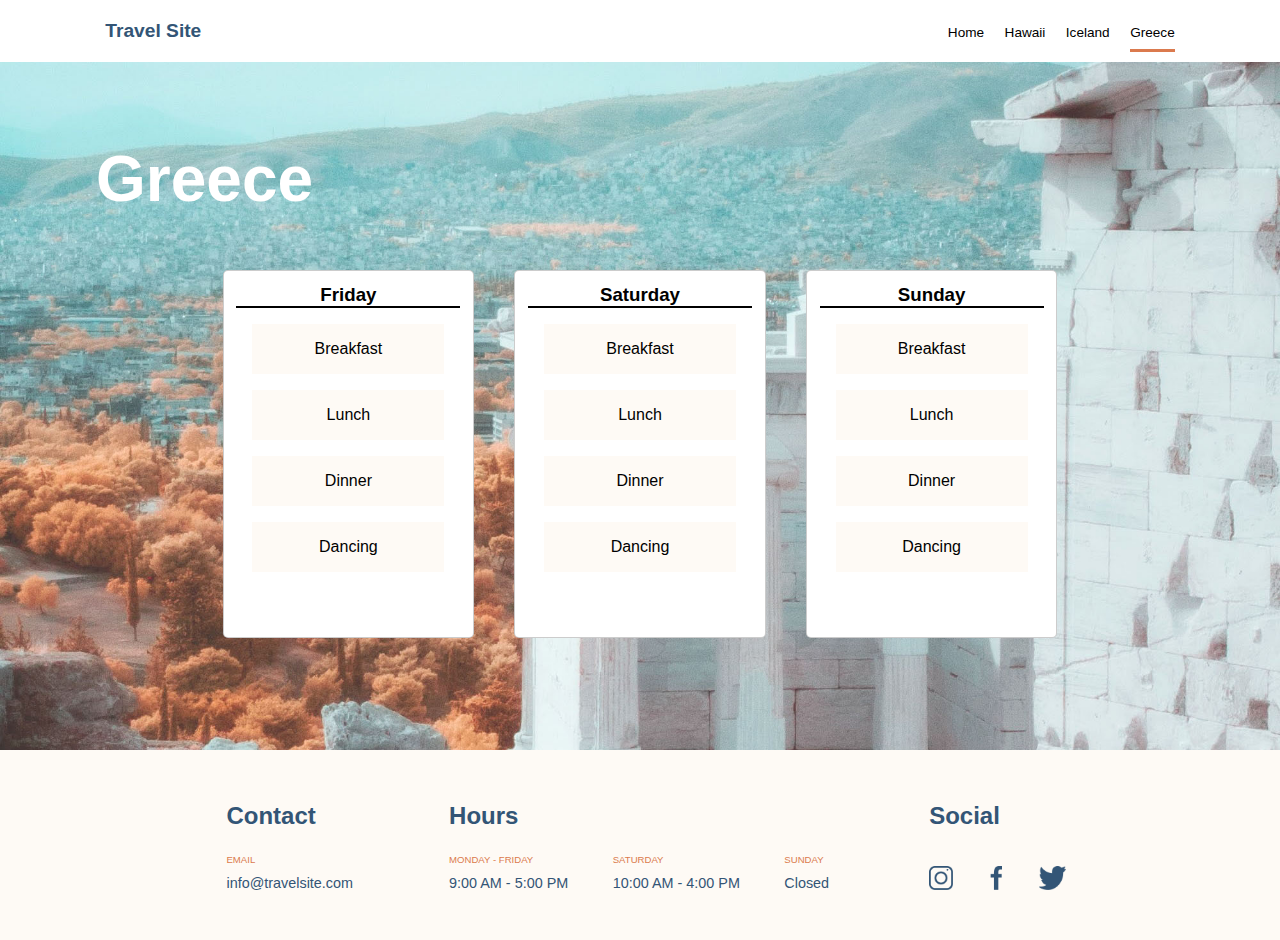
==== pages/greece.html @ 9dae09aa "Greece page created" ====
<!DOCTYPE html>
<html lang="en">
    <head>
        <meta charset="UFT-8">
        <meta name="viewport" content="width=device-width, initial-scale=1.0">
        <link href="https://fonts.googleapis.com/css2?family=Open+Sans:ital,wght@0,300;0,400;0,600;0,700;1,400&display=swap" rel="stylesheet"> <!--ASK ABOUT THIS. WHAT IS IT? DO I NEED TO CHNAGE THIS FOR THE TRAVEL SITE -->
        <title>Iceland</title>
        <link rel="stylesheet" type="text/css" href="../css/global.css">
        <link rel="stylesheet" type="text/css" href="../css/destinations.css">
    </head>
    <body>
        <header class="header-page">
            <a href="../index.html" class="header-page__link">
                <h3 class="header-page__link__title">Travel Site</h3>
            </a>
            <nav>
                <ul>
                    <li class="header-page__navigation--box header-page__navigation__alignment--home">
                        <a class="header-page__navigation__link" href="../index.html">Home</a>
                    </li>
                    <li class="header-page__navigation--box">
                        <a class="header-page__navigation__link" href="hawaii.html">Hawaii</a>
                    </li>
                    <li class="header-page__navigation--box" >
                        <a class="header-page__navigation__link" href="iceland.html">Iceland</a>
                    </li>
                    <li class="header-page__navigation--box header-page__navigation__alignment--greece header-page__navigation__link--current-site">
                        <a class="header-page__navigation__link" href="greece.html">Greece</a>
                    </li>
                </ul>
            </nav>
        </header>
        <main>
            <div class="destination__container--Greece">
                <h1 class="destination__container__title">Greece</h1>
                <div class="destination__container__itinerary">
                    <div class="destination__container__itinerary__card">
                        <h3 class="destination__container__itinerary__card__title">Friday</h3>
                        <ul class="destination__container__itinerary__card--list">
                            <li class="destination__container__itinerary__card--activities">
                                Breakfast
                            </li>
                            <li class="destination__container__itinerary__card--activities">
                                Lunch
                            </li>
                            <li class="destination__container__itinerary__card--activities">
                                Dinner
                            </li>
                            <li class="destination__container__itinerary__card--activities">
                                Dancing
                            </li>
                        </ul>
                    </div>
                    <div class="destination__container__itinerary__card">
                        <h3 class="destination__container__itinerary__card__title">Saturday</h3>
                        <ul class="destination__container__itinerary__card--list">
                            <li class="destination__container__itinerary__card--activities">
                                Breakfast
                            </li>
                            <li class="destination__container__itinerary__card--activities">
                                Lunch
                            </li>
                            <li class="destination__container__itinerary__card--activities">
                                Dinner
                            </li>
                            <li class="destination__container__itinerary__card--activities">
                                Dancing
                            </li>
                        </ul>
                    </div>
                    <div class="destination__container__itinerary__card">
                        <h3 class="destination__container__itinerary__card__title">Sunday</h3>
                        <ul class="destination__container__itinerary__card--list">
                            <li class="destination__container__itinerary__card--activities">    
                                Breakfast
                            </li>
                            <li class="destination__container__itinerary__card--activities">
                                Lunch
                            </li>
                            <li class="destination__container__itinerary__card--activities">
                                Dinner
                            </li>
                            <li class="destination__container__itinerary__card--activities">
                                Dancing
                            </li>
                        </ul>
                    </div>
                </div>
            </div>
        </main>
        <footer class="footer-page">
            <div class="footer-page__box--contact">  <!--Creates container to distribute infomration by inline-blocks-->
                <h2 class="footer-page__title">Contact</h2>
                <h3 class="footer-page__subtitle">EMAIL</h3>
                <p class="footer-page__paragraph">info@travelsite.com</p>
            </div>
            <div class="footer-page__box--hours">   <!--Creates container to distribute infomration by inline-blocks-->
                <h2 class="footer-page__title">Hours</h2>   
                <div class="footer-page__box--date-and-time--allignment">   <!--Creates subcontainer to distribute infomration by inline-blocks-->
                    <h3 class="footer-page__subtitle">MONDAY - FRIDAY</h3>
                    <p class="footer-page__paragraph">9:00 AM - 5:00 PM</p>
                </div>
                <div class="footer-page__box--date-and-time">               <!--Creates subcontainer to distribute infomration by inline-blocks-->
                    <h3 class="footer-page__subtitle">SATURDAY</h3>
                    <p class="footer-page__paragraph">10:00 AM - 4:00 PM</p>
                </div>
                <div class="footer-page__box--date-and-time">               <!--Creates subcontainer to distribute infomration by inline-blocks-->
                    <h3 class="footer-page__subtitle">SUNDAY</h3>
                    <p class="footer-page__paragraph">Closed</p>
                </div>
            </div>
            <div class="footer-page__box--social">  <!--Creates container to distribute infomration by inline-blocks-->
                <h2 class="footer-page__title">Social</h2>
                <a class="footer-page__box--social__link" href="https://www.instagram.com" target="_blank">
                    <img src="../assets/Icons/icon-instagram.png" class="footer-page__logo" alt="instagram-logo">
                </a>
                <a class="footer-page__box--social__link" href="https://www.facebook.com" target="_blank">  
                    <img src="../assets/Icons/icon-facebook.png" class="footer-page__logo" alt="facebook-logo">
                </a>
                <a class="footer-page__box--social__link" href="https://x.com" target="_blank">
                    <img src="../assets/Icons/icon-twitter.png" class="footer-page__logo" alt="twitter-logo">
                </a>
            </div>
        </footer>
    </body>
</html>
---- css/global.css ----
body {
    font-family: Verdana, Geneva, Tahoma, sans-serif; /*ASK IF THIS IS THE CORRECT FONT*/
}
---- css/destinations.css ----
* {
    box-sizing: border-box;
    margin: 0rem;
    padding: 0rem;
}
/*ASK ABOUT FONT, SHOULD I GO TO GGOLE FONT AND GET IT FROM THERE_ OR USE THE ONE IN GLOBAL (SHOW)*/
.header-page {
    display: flex;
    justify-content: space-around;
    background-color: #FFFFFF;
    align-items: baseline;
    margin: 1.25em 1.25em 0.625em 1.25em; /*Customized margin applied to match header display as Mock document*/
}

.header-page__link {
    text-decoration: none;
}

.header-page__link__title {
    font-size: 1.20rem;
    color: #335576;
    margin-right: 30em; /*Customized margin applied to obtain spacing between nav section (in the middle between logo and nav), this to macth Mock document display*/
}

.header-page__navigation--box {
    display: inline-block;
    margin: 0em 0.5em;
    padding-bottom: 0.50em; /*Generates bottom spacing between current page and underlined */
}

.header-page__navigation__alignment--home {
    margin-left: 0em;   /*Removed margin to align nav section on the left*/
}

.header-page__navigation__link--current-site {
    border-bottom: 0.2rem solid  #DB7A4E;
}
.header-page__navigation__alignment--greece {
    margin-right: 0em;  /*Removed margin to align nav section on the right*/
}

.header-page__navigation__link {
    text-decoration: none;
    color: black;
    font-size: 0.85rem;
}

.destination__container--Hawaii {
    background-image: url("../assets/Images/hawaii.jpg");
    background-position: center;
    background-size: cover;
    width: 100%;
    height: 43rem;
    position: relative;
    display: flex;
    width: 100%;
}

.destination__container--Iceland {
    background-image: url(../assets/Images/iceland.jpg);
    background-position: center;
    background-size: cover;
    width: 100%;
    height: 43rem;
    position: relative;
    display: flex;
    width: 100%;
}

.destination__container--Greece {
    background-image: url(../assets/Images/greece.jpg);
    background-position: center;
    background-size: cover;
    width: 100%;
    position: relative;
    display: flex;
    height: 43rem;
}

.destination__container__title {
    font-size: 4rem;
    color: #FFFFFF;
    position: absolute;
    align-self: flex-start;
    padding: 1.25em 1.25em 1.25em 1.5em;
}

.destination__container__itinerary {
    display: flex;
    width: 100%;
    justify-content: center;
    align-items: center;
    margin-top: 6em;
}

.destination__container__itinerary__card {
    background-color: #FFFFFF;
    margin: 1.25em;
    padding: 0.80em;
    height: 23rem;
    border-radius: 0.3125rem;
    border: 0.0625rem solid rgba(0, 0, 0, 0.2);
    text-align: center;
}

.destination__container__itinerary__card__title {
    border-bottom: 0.125rem solid black;
    width: 14rem;
}

.destination__container__itinerary__card--list {
    list-style-type: none;
}

.destination__container__itinerary__card--activities {
    margin: 1em;  /*Used a 1.25em margin to match Mock document*/
    padding: 1em; /*Used a 1em padding to match Mock document*/
    background-color: #FEFAF5;
    font-size: 1em;
}

.footer-page {
    background-color: #FEFAF5;
    display: flex;
    justify-content: center;
}

.footer-page__box--contact {
    display: inline-block;
    padding: 1.75em 3em 1.75em  4.75em;
}

.footer-page__box--hours {
    display: inline-block;
    padding: 1.75em 3em;
}

.footer-page__box--social {
    display: inline-block;
    padding: 1.75em 2em;
}

.footer-page__box--date-and-time--allignment{
    display: inline-block;
    padding: 0em 1.25em 0em 0em; /*Customized padding to align information to make it look as in the Mock doc*/
} 


.footer-page__box--date-and-time {
    display: inline-block;
    padding: 0em 1.25em;
}

.footer-page__title {
    color: #335576;
    padding: 1em 1em 1em 0em;
}

.footer-page__subtitle {
    color: #DB7A4E;
    font-size: 0.6rem;
    font-weight: 500;
    padding-bottom: 1em;
}

.footer-page__paragraph {
    color: #335576;
    font-size: 0.9rem;
    padding-bottom: 1.50em; /*Customized padding to match display as in the Mock document adding precise padding bottom*/
}

.footer-page__box--social__link{
    text-decoration: none;  
}

.footer-page__logo{
    box-sizing:content-box; /*Used to display logos as in the Mock doc*/
    height: 1.5rem;
    margin-top: 0.75em;
    margin-right: 2em;
}
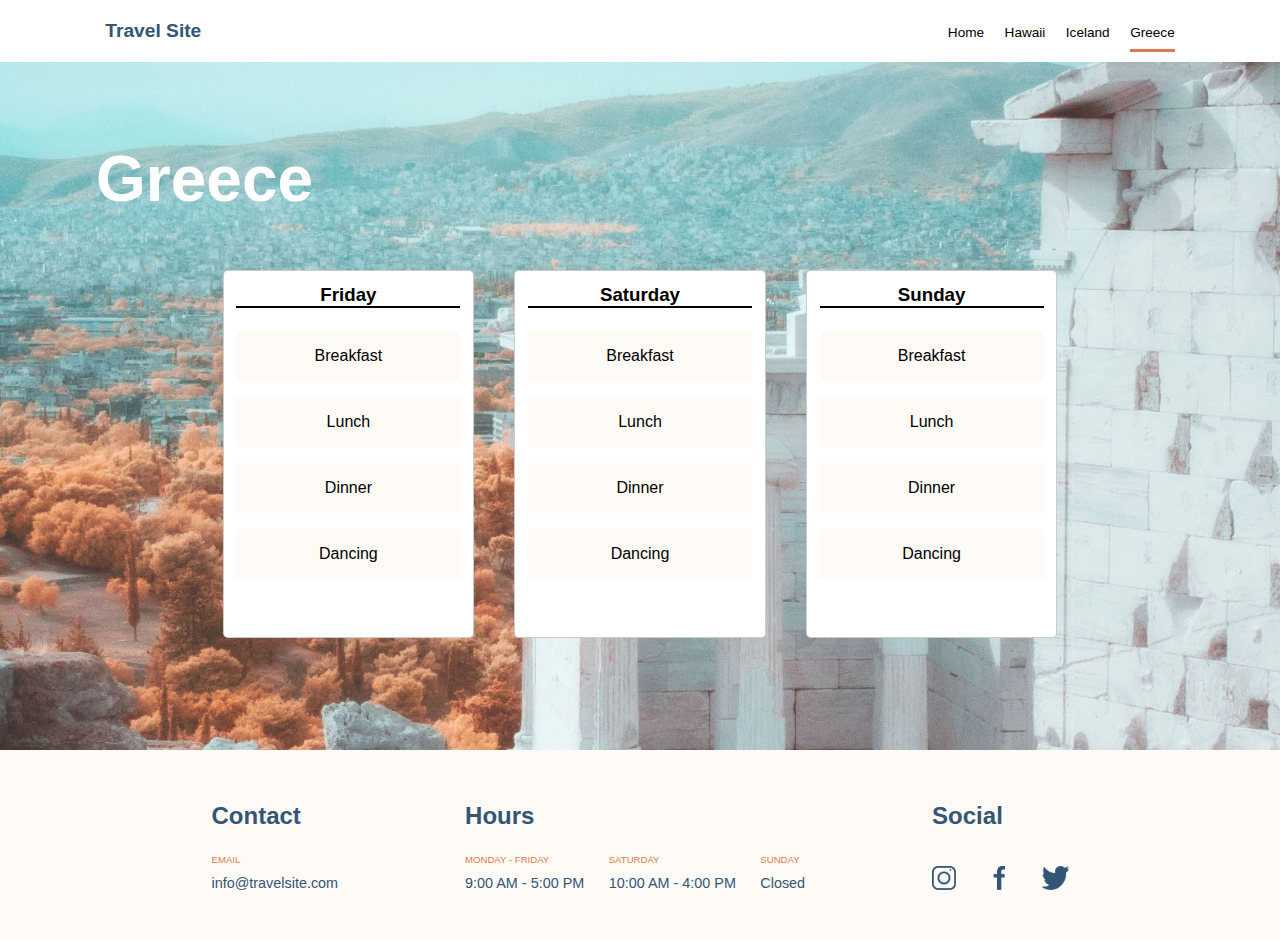
==== commit 1befdefb: "footer alignment and code efficiency modification" ====
--- a/pages/greece.html
+++ b/pages/greece.html
@@ -4,7 +4,7 @@
         <meta charset="UFT-8">
         <meta name="viewport" content="width=device-width, initial-scale=1.0">
         <link href="https://fonts.googleapis.com/css2?family=Open+Sans:ital,wght@0,300;0,400;0,600;0,700;1,400&display=swap" rel="stylesheet"> <!--ASK ABOUT THIS. WHAT IS IT? DO I NEED TO CHNAGE THIS FOR THE TRAVEL SITE -->
-        <title>Iceland</title>
+        <title>Greece</title>
         <link rel="stylesheet" type="text/css" href="../css/global.css">
         <link rel="stylesheet" type="text/css" href="../css/destinations.css">
     </head>
@@ -13,18 +13,18 @@
             <a href="../index.html" class="header-page__link">
                 <h3 class="header-page__link__title">Travel Site</h3>
             </a>
-            <nav>
+            <nav>                 
                 <ul>
-                    <li class="header-page__navigation--box header-page__navigation__alignment--home">
+                    <li class="header-page__navigation--box header-page__navigation__alignment--home">       <!--Creates container to distribute nav links by inline-blocks-->
                         <a class="header-page__navigation__link" href="../index.html">Home</a>
                     </li>
-                    <li class="header-page__navigation--box">
+                    <li class="header-page__navigation--box">                       <!--Creates container to distribute nav links by inline-blocks-->
                         <a class="header-page__navigation__link" href="hawaii.html">Hawaii</a>
                     </li>
-                    <li class="header-page__navigation--box" >
+                    <li class="header-page__navigation--box">                       <!--Creates container to distribute nav links by inline-blocks-->
                         <a class="header-page__navigation__link" href="iceland.html">Iceland</a>
                     </li>
-                    <li class="header-page__navigation--box header-page__navigation__alignment--greece header-page__navigation__link--current-site">
+                    <li class="header-page__navigation--box header-page__navigation__link--current-site header-page__navigation__alignment--greece">     <!--Creates container to distribute nav links by inline-blocks-->
                         <a class="header-page__navigation__link" href="greece.html">Greece</a>
                     </li>
                 </ul>
@@ -89,32 +89,32 @@
             </div>
         </main>
         <footer class="footer-page">
-            <div class="footer-page__box--contact">  <!--Creates container to distribute infomration by inline-blocks-->
+            <div class="footer-page__box--contact"> <!--Creates container to distribute infomration-->
                 <h2 class="footer-page__title">Contact</h2>
                 <h3 class="footer-page__subtitle">EMAIL</h3>
                 <p class="footer-page__paragraph">info@travelsite.com</p>
             </div>
-            <div class="footer-page__box--hours">   <!--Creates container to distribute infomration by inline-blocks-->
-                <h2 class="footer-page__title">Hours</h2>   
-                <div class="footer-page__box--date-and-time--allignment">   <!--Creates subcontainer to distribute infomration by inline-blocks-->
+            <div class="footer-page__box--hours">   <!--Creates container to distribute information by inline-blocks-->
+                <h2 class="footer-page__title">Hours</h2>
+                <div class="footer-page__box--date-and-time--allignment">   <!--Creates subcontainer to distribute information by inline-blocks-->
                     <h3 class="footer-page__subtitle">MONDAY - FRIDAY</h3>
                     <p class="footer-page__paragraph">9:00 AM - 5:00 PM</p>
                 </div>
-                <div class="footer-page__box--date-and-time">               <!--Creates subcontainer to distribute infomration by inline-blocks-->
+                <div class="footer-page__box--date-and-time">               <!--Creates subcontainer to distribute information by inline-blocks-->
                     <h3 class="footer-page__subtitle">SATURDAY</h3>
                     <p class="footer-page__paragraph">10:00 AM - 4:00 PM</p>
                 </div>
-                <div class="footer-page__box--date-and-time">               <!--Creates subcontainer to distribute infomration by inline-blocks-->
+                <div class="footer-page__box--date-and-time--allignment">   <!--Creates subcontainer to distribute information by inline-blocks-->
                     <h3 class="footer-page__subtitle">SUNDAY</h3>
                     <p class="footer-page__paragraph">Closed</p>
                 </div>
             </div>
-            <div class="footer-page__box--social">  <!--Creates container to distribute infomration by inline-blocks-->
+            <div class="footer-page__box--social">  <!--Creates container to distribute information by inline-blocks-->
                 <h2 class="footer-page__title">Social</h2>
                 <a class="footer-page__box--social__link" href="https://www.instagram.com" target="_blank">
                     <img src="../assets/Icons/icon-instagram.png" class="footer-page__logo" alt="instagram-logo">
                 </a>
-                <a class="footer-page__box--social__link" href="https://www.facebook.com" target="_blank">  
+                <a class="footer-page__box--social__link" href="https://www.facebook.com" target="_blank">
                     <img src="../assets/Icons/icon-facebook.png" class="footer-page__logo" alt="facebook-logo">
                 </a>
                 <a class="footer-page__box--social__link" href="https://x.com" target="_blank">
--- a/css/destinations.css
+++ b/css/destinations.css
@@ -9,7 +9,7 @@
     justify-content: space-around;
     background-color: #FFFFFF;
     align-items: baseline;
-    margin: 1.25em 1.25em 0.625em 1.25em; /*Customized margin applied to match header display as Mock document*/
+    margin: 1.25em 1.25em 0.625em 1.25em; /*Customized margin applied to match display as Mock document*/
 }
 
 .header-page__link {
@@ -19,12 +19,12 @@
 .header-page__link__title {
     font-size: 1.20rem;
     color: #335576;
-    margin-right: 30em; /*Customized margin applied to obtain spacing between nav section (in the middle between logo and nav), this to macth Mock document display*/
+    margin-right: 30em; /*Customized margin applied to obtain spacing between nav section (in the middle between logo ("Travel Site" and nav), this to macth Mock document display*/
 }
 
 .header-page__navigation--box {
     display: inline-block;
-    margin: 0em 0.5em;
+    margin: 0em 0.5em;  /*Adds spacing between nav links */
     padding-bottom: 0.50em; /*Generates bottom spacing between current page and underlined */
 }
 
@@ -35,8 +35,9 @@
 .header-page__navigation__link--current-site {
     border-bottom: 0.2rem solid  #DB7A4E;
 }
+
 .header-page__navigation__alignment--greece {
-    margin-right: 0em;  /*Removed margin to align nav section on the right*/
+    margin-right: 0em; /*Removed margin to align nav section on the right*/
 }
 
 .header-page__navigation__link {
@@ -57,7 +58,7 @@
 }
 
 .destination__container--Iceland {
-    background-image: url(../assets/Images/iceland.jpg);
+    background-image: url("../assets/Images/iceland.jpg");
     background-position: center;
     background-size: cover;
     width: 100%;
@@ -68,7 +69,7 @@
 }
 
 .destination__container--Greece {
-    background-image: url(../assets/Images/greece.jpg);
+    background-image: url("../assets/Images/greece.jpg");
     background-position: center;
     background-size: cover;
     width: 100%;
@@ -106,6 +107,7 @@
 .destination__container__itinerary__card__title {
     border-bottom: 0.125rem solid black;
     width: 14rem;
+    margin-bottom: 1.25em; /*added to include space between day, and activities. This to make it look as the Mock doc*/
 }
 
 .destination__container__itinerary__card--list {
@@ -113,8 +115,8 @@
 }
 
 .destination__container__itinerary__card--activities {
-    margin: 1em;  /*Used a 1.25em margin to match Mock document*/
-    padding: 1em; /*Used a 1em padding to match Mock document*/
+    margin: 1em 0em; /*Used a 1em margin to match Mock document*/
+    padding: 1em 0em;/*Used a 1em padding to match Mock document*/
     background-color: #FEFAF5;
     font-size: 1em;
 }
@@ -122,27 +124,25 @@
 .footer-page {
     background-color: #FEFAF5;
     display: flex;
-    justify-content: center;
+    justify-content: space-around;
 }
 
 .footer-page__box--contact {
-    display: inline-block;
-    padding: 1.75em 3em 1.75em  4.75em;
+    padding: 1.75em 0em 1.75em 4.75em;  /*Customized padding to match footer display as in the Mock document*/
+    margin-left: 4.5em;
 }
 
 .footer-page__box--hours {
-    display: inline-block;
-    padding: 1.75em 3em;
+    padding: 1.75em 0em;
 }
 
 .footer-page__box--social {
-    display: inline-block;
-    padding: 1.75em 2em;
+    padding: 1.75em 2.75em 1.75em 0em;  /*Customized padding to match footer display as in the Mock document*/
+    margin-right: 4.5em;
 }
 
 .footer-page__box--date-and-time--allignment{
-    display: inline-block;
-    padding: 0em 1.25em 0em 0em; /*Customized padding to align information to make it look as in the Mock doc*/
+    display: inline-block; 
 } 
 
 
@@ -170,11 +170,10 @@
 }
 
 .footer-page__box--social__link{
-    text-decoration: none;  
+    text-decoration: none;
 }
 
 .footer-page__logo{
-    box-sizing:content-box; /*Used to display logos as in the Mock doc*/
     height: 1.5rem;
     margin-top: 0.75em;
     margin-right: 2em;
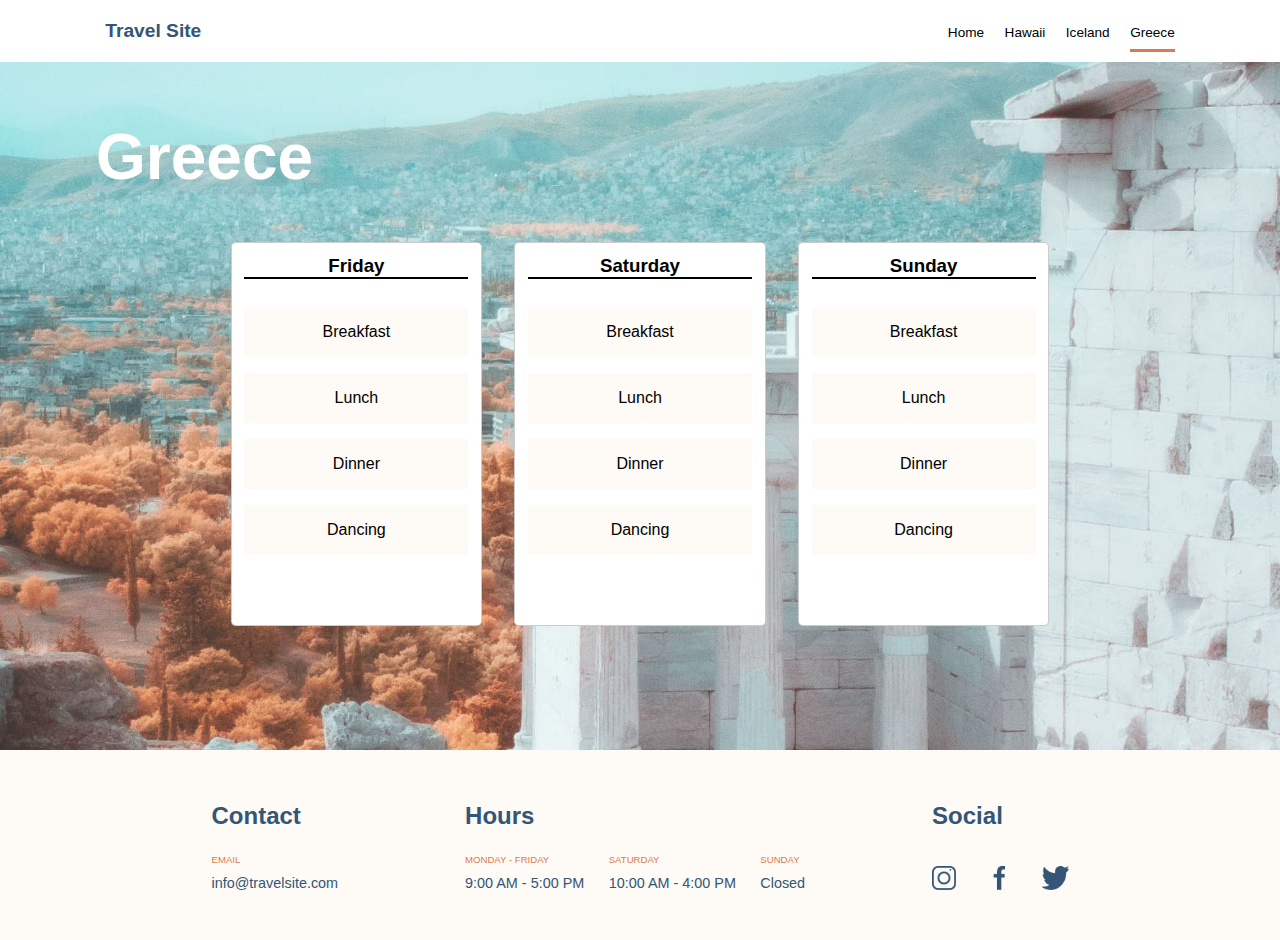
==== commit 41058a70: "comments added and corrected destination__container" ====
--- a/pages/greece.html
+++ b/pages/greece.html
@@ -94,7 +94,7 @@
                 <h3 class="footer-page__subtitle">EMAIL</h3>
                 <p class="footer-page__paragraph">info@travelsite.com</p>
             </div>
-            <div class="footer-page__box--hours">   <!--Creates container to distribute information by inline-blocks-->
+            <div class="footer-page__box--hours">   <!--Creates container to distribute information-->
                 <h2 class="footer-page__title">Hours</h2>
                 <div class="footer-page__box--date-and-time--allignment">   <!--Creates subcontainer to distribute information by inline-blocks-->
                     <h3 class="footer-page__subtitle">MONDAY - FRIDAY</h3>
@@ -109,7 +109,7 @@
                     <p class="footer-page__paragraph">Closed</p>
                 </div>
             </div>
-            <div class="footer-page__box--social">  <!--Creates container to distribute information by inline-blocks-->
+            <div class="footer-page__box--social">  <!--Creates container to distribute information-->
                 <h2 class="footer-page__title">Social</h2>
                 <a class="footer-page__box--social__link" href="https://www.instagram.com" target="_blank">
                     <img src="../assets/Icons/icon-instagram.png" class="footer-page__logo" alt="instagram-logo">
--- a/css/destinations.css
+++ b/css/destinations.css
@@ -29,7 +29,7 @@
 }
 
 .header-page__navigation__alignment--home {
-    margin-left: 0em;   /*Removed margin to align nav section on the left*/
+    margin-left: 0em;   /*Removes margin of "home" link, in the nav section, to align nav section to the left*/
 }
 
 .header-page__navigation__link--current-site {
@@ -37,7 +37,7 @@
 }
 
 .header-page__navigation__alignment--greece {
-    margin-right: 0em; /*Removed margin to align nav section on the right*/
+    margin-right: 0em; /*Removed margin of "Greece" link, in the nav section, to align nav section to the right*/
 }
 
 .header-page__navigation__link {
@@ -52,9 +52,6 @@
     background-size: cover;
     width: 100%;
     height: 43rem;
-    position: relative;
-    display: flex;
-    width: 100%;
 }
 
 .destination__container--Iceland {
@@ -63,9 +60,6 @@
     background-size: cover;
     width: 100%;
     height: 43rem;
-    position: relative;
-    display: flex;
-    width: 100%;
 }
 
 .destination__container--Greece {
@@ -73,32 +67,25 @@
     background-position: center;
     background-size: cover;
     width: 100%;
-    position: relative;
-    display: flex;
     height: 43rem;
 }
 
 .destination__container__title {
     font-size: 4rem;
     color: #FFFFFF;
-    position: absolute;
-    align-self: flex-start;
-    padding: 1.25em 1.25em 1.25em 1.5em;
+    padding: 0.90em 0em 0.50em 1.5em;    /*Customized padding applied to match display as Mock document*/
 }
 
 .destination__container__itinerary {
     display: flex;
-    width: 100%;
     justify-content: center;
-    align-items: center;
-    margin-top: 6em;
 }
 
 .destination__container__itinerary__card {
     background-color: #FFFFFF;
-    margin: 1.25em;
+    margin: 1em;
     padding: 0.80em;
-    height: 23rem;
+    height: 24rem;
     border-radius: 0.3125rem;
     border: 0.0625rem solid rgba(0, 0, 0, 0.2);
     text-align: center;
@@ -107,7 +94,7 @@
 .destination__container__itinerary__card__title {
     border-bottom: 0.125rem solid black;
     width: 14rem;
-    margin-bottom: 1.25em; /*added to include space between day, and activities. This to make it look as the Mock doc*/
+    margin-bottom: 1.50em; /*added to include space between day, and activities. This to make it look as the Mock doc*/
 }
 
 .destination__container__itinerary__card--list {
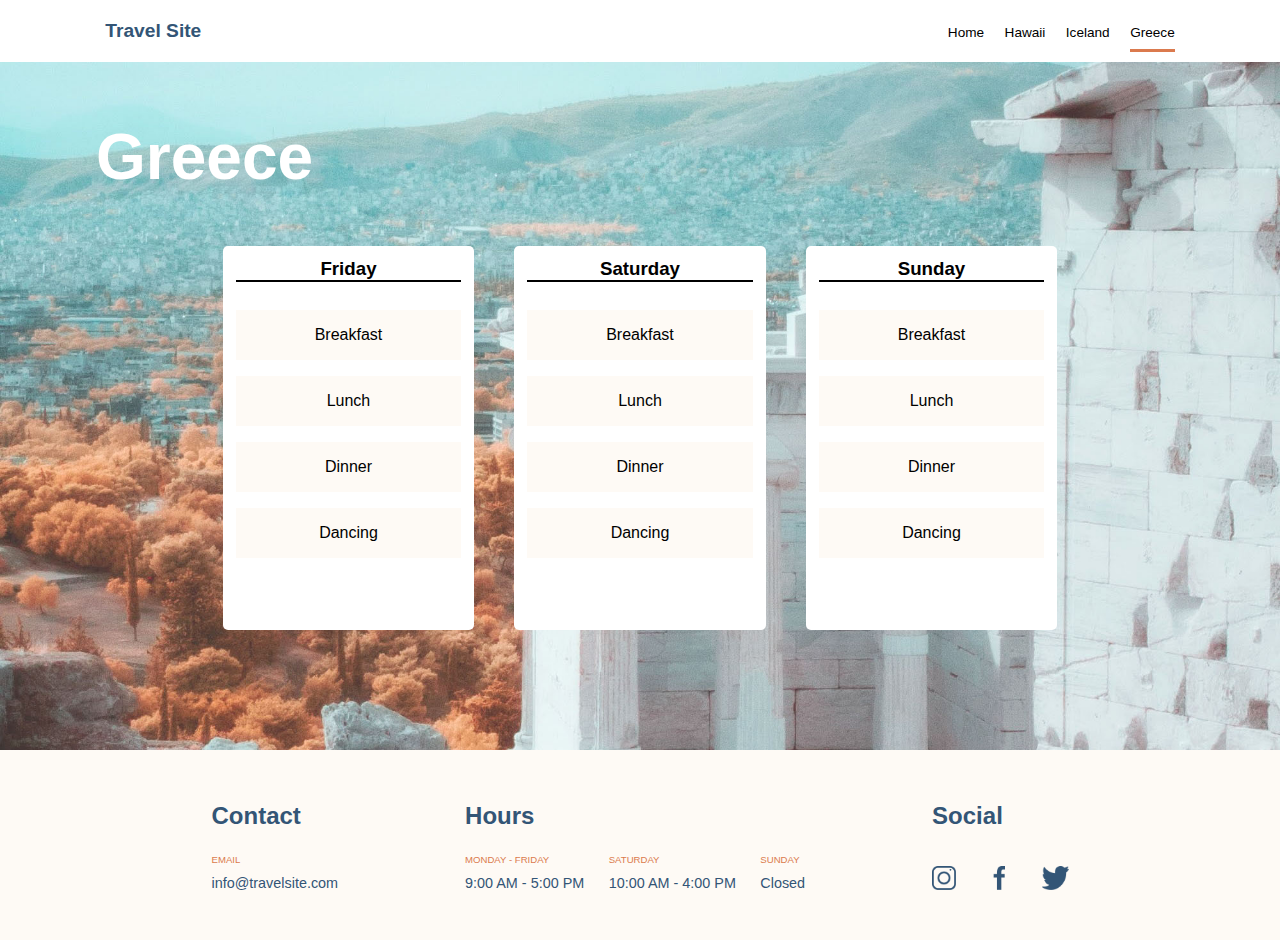
==== commit 061c11b8: "created partials for variables, mixinx, and media-queries" ====
--- a/pages/greece.html
+++ b/pages/greece.html
@@ -5,8 +5,7 @@
         <meta name="viewport" content="width=device-width, initial-scale=1.0">
         <link href="https://fonts.googleapis.com/css2?family=Open+Sans:ital,wght@0,300;0,400;0,600;0,700;1,400&display=swap" rel="stylesheet"> <!--ASK ABOUT THIS. WHAT IS IT? DO I NEED TO CHNAGE THIS FOR THE TRAVEL SITE -->
         <title>Greece</title>
-        <link rel="stylesheet" type="text/css" href="../css/global.css">
-        <link rel="stylesheet" type="text/css" href="../css/destinations.css">
+        <link rel="stylesheet" type="text/css" href="../scss/destinations.css">
     </head>
     <body>
         <header class="header-page">
@@ -15,78 +14,80 @@
             </a>
             <nav>                 
                 <ul>
-                    <li class="header-page__navigation--box header-page__navigation__alignment--home">       <!--Creates container to distribute nav links by inline-blocks-->
+                    <li class="header-page__navigation header-page__navigation__alignment--home">       <!--Creates container to distribute nav links by inline-blocks-->
                         <a class="header-page__navigation__link" href="../index.html">Home</a>
                     </li>
-                    <li class="header-page__navigation--box">                       <!--Creates container to distribute nav links by inline-blocks-->
+                    <li class="header-page__navigation">                       <!--Creates container to distribute nav links by inline-blocks-->
                         <a class="header-page__navigation__link" href="hawaii.html">Hawaii</a>
                     </li>
-                    <li class="header-page__navigation--box">                       <!--Creates container to distribute nav links by inline-blocks-->
+                    <li class="header-page__navigation">                       <!--Creates container to distribute nav links by inline-blocks-->
                         <a class="header-page__navigation__link" href="iceland.html">Iceland</a>
                     </li>
-                    <li class="header-page__navigation--box header-page__navigation__link--current-site header-page__navigation__alignment--greece">     <!--Creates container to distribute nav links by inline-blocks-->
+                    <li class="header-page__navigation header-page__navigation--current-site header-page__navigation__alignment--greece">     <!--Creates container to distribute nav links by inline-blocks-->
                         <a class="header-page__navigation__link" href="greece.html">Greece</a>
                     </li>
                 </ul>
             </nav>
         </header>
         <main>
-            <div class="destination__container--Greece">
-                <h1 class="destination__container__title">Greece</h1>
-                <div class="destination__container__itinerary">
-                    <div class="destination__container__itinerary__card">
-                        <h3 class="destination__container__itinerary__card__title">Friday</h3>
-                        <ul class="destination__container__itinerary__card--list">
-                            <li class="destination__container__itinerary__card--activities">
-                                Breakfast
-                            </li>
-                            <li class="destination__container__itinerary__card--activities">
-                                Lunch
-                            </li>
-                            <li class="destination__container__itinerary__card--activities">
-                                Dinner
-                            </li>
-                            <li class="destination__container__itinerary__card--activities">
-                                Dancing
-                            </li>
-                        </ul>
-                    </div>
-                    <div class="destination__container__itinerary__card">
-                        <h3 class="destination__container__itinerary__card__title">Saturday</h3>
-                        <ul class="destination__container__itinerary__card--list">
-                            <li class="destination__container__itinerary__card--activities">
-                                Breakfast
-                            </li>
-                            <li class="destination__container__itinerary__card--activities">
-                                Lunch
-                            </li>
-                            <li class="destination__container__itinerary__card--activities">
-                                Dinner
-                            </li>
-                            <li class="destination__container__itinerary__card--activities">
-                                Dancing
-                            </li>
-                        </ul>
-                    </div>
-                    <div class="destination__container__itinerary__card">
-                        <h3 class="destination__container__itinerary__card__title">Sunday</h3>
-                        <ul class="destination__container__itinerary__card--list">
-                            <li class="destination__container__itinerary__card--activities">    
-                                Breakfast
-                            </li>
-                            <li class="destination__container__itinerary__card--activities">
-                                Lunch
-                            </li>
-                            <li class="destination__container__itinerary__card--activities">
-                                Dinner
-                            </li>
-                            <li class="destination__container__itinerary__card--activities">
-                                Dancing
-                            </li>
-                        </ul>
+            <section class="destination__container">
+                <div class="destination__container--Greece">
+                    <h1 class="destination__container__title">Greece</h1>
+                    <div class="destination__container__itinerary">
+                        <div class="destination__container__itinerary__card">
+                            <h3 class="destination__container__itinerary__card__title">Friday</h3>
+                            <ul class="destination__container__itinerary__card--list">
+                                <li class="destination__container__itinerary__card--activities">
+                                    Breakfast
+                                </li>
+                                <li class="destination__container__itinerary__card--activities">
+                                    Lunch
+                                </li>
+                                <li class="destination__container__itinerary__card--activities">
+                                    Dinner
+                                </li>
+                                <li class="destination__container__itinerary__card--activities">
+                                    Dancing
+                                </li>
+                            </ul>
+                        </div>
+                        <div class="destination__container__itinerary__card">
+                            <h3 class="destination__container__itinerary__card__title">Saturday</h3>
+                            <ul class="destination__container__itinerary__card--list">
+                                <li class="destination__container__itinerary__card--activities">
+                                    Breakfast
+                                </li>
+                                <li class="destination__container__itinerary__card--activities">
+                                    Lunch
+                                </li>
+                                <li class="destination__container__itinerary__card--activities">
+                                    Dinner
+                                </li>
+                                <li class="destination__container__itinerary__card--activities">
+                                    Dancing
+                                </li>
+                            </ul>
+                        </div>
+                        <div class="destination__container__itinerary__card">
+                            <h3 class="destination__container__itinerary__card__title">Sunday</h3>
+                            <ul class="destination__container__itinerary__card--list">
+                                <li class="destination__container__itinerary__card--activities">    
+                                    Breakfast
+                                </li>
+                                <li class="destination__container__itinerary__card--activities">
+                                    Lunch
+                                </li>
+                                <li class="destination__container__itinerary__card--activities">
+                                    Dinner
+                                </li>
+                                <li class="destination__container__itinerary__card--activities">
+                                    Dancing
+                                </li>
+                            </ul>
+                        </div>
                     </div>
                 </div>
-            </div>
+            </section>
         </main>
         <footer class="footer-page">
             <div class="footer-page__box--contact"> <!--Creates container to distribute infomration-->
@@ -96,28 +97,28 @@
             </div>
             <div class="footer-page__box--hours">   <!--Creates container to distribute information-->
                 <h2 class="footer-page__title">Hours</h2>
-                <div class="footer-page__box--date-and-time--allignment">   <!--Creates subcontainer to distribute information by inline-blocks-->
+                <div class="footer-page__box--date">   <!--Creates subcontainer to distribute information by inline-blocks-->
                     <h3 class="footer-page__subtitle">MONDAY - FRIDAY</h3>
                     <p class="footer-page__paragraph">9:00 AM - 5:00 PM</p>
                 </div>
-                <div class="footer-page__box--date-and-time">               <!--Creates subcontainer to distribute information by inline-blocks-->
+                <div class="footer-page__box--date-alignment">               <!--Creates subcontainer to distribute information by inline-blocks-->
                     <h3 class="footer-page__subtitle">SATURDAY</h3>
                     <p class="footer-page__paragraph">10:00 AM - 4:00 PM</p>
                 </div>
-                <div class="footer-page__box--date-and-time--allignment">   <!--Creates subcontainer to distribute information by inline-blocks-->
+                <div class="footer-page__box--date">   <!--Creates subcontainer to distribute information by inline-blocks-->
                     <h3 class="footer-page__subtitle">SUNDAY</h3>
                     <p class="footer-page__paragraph">Closed</p>
                 </div>
             </div>
             <div class="footer-page__box--social">  <!--Creates container to distribute information-->
                 <h2 class="footer-page__title">Social</h2>
-                <a class="footer-page__box--social__link" href="https://www.instagram.com" target="_blank">
+                <a class="footer-page__box--social-link" href="https://www.instagram.com" target="_blank">
                     <img src="../assets/Icons/icon-instagram.png" class="footer-page__logo" alt="instagram-logo">
                 </a>
-                <a class="footer-page__box--social__link" href="https://www.facebook.com" target="_blank">
+                <a class="footer-page__box--social-link" href="https://www.facebook.com" target="_blank">
                     <img src="../assets/Icons/icon-facebook.png" class="footer-page__logo" alt="facebook-logo">
                 </a>
-                <a class="footer-page__box--social__link" href="https://x.com" target="_blank">
+                <a class="footer-page__box--social-link" href="https://x.com" target="_blank">
                     <img src="../assets/Icons/icon-twitter.png" class="footer-page__logo" alt="twitter-logo">
                 </a>
             </div>
--- a/scss/destinations.css
+++ b/scss/destinations.css
@@ -0,0 +1,254 @@
+/*Colors*/
+/*Responsive Design Breakpoints*/
+/*Background Images*/
+* {
+  box-sizing: border-box;
+  margin: 0rem;
+  padding: 0rem;
+}
+
+body {
+  font-family: Verdana, Geneva, Tahoma, sans-serif;
+}
+
+.header-page {
+  display: flex;
+  justify-content: space-around;
+  background-color: #FFFFFF;
+  align-items: baseline;
+  margin: 1.25em 1.25em 0.625em 1.25em; /*Customized margin applied to match display as Mock document*/
+}
+.header-page__link {
+  text-decoration: none;
+}
+.header-page__link__title {
+  color: #335576;
+}
+@media (min-width: 768px) {
+  .header-page__link__title {
+    font-size: 1.5rem;
+    margin-right: 10em; /*Customized margin applied to obtain spacing between nav section (in the middle between logo ("Travel Site" and nav), this to macth Mock document display*/
+  }
+}
+@media (min-width: 1280px) {
+  .header-page__link__title {
+    font-size: 1.2rem;
+    margin-right: 30em; /*Customized margin applied to obtain spacing between nav section (in the middle between logo ("Travel Site" and nav), this to macth Mock document display*/
+  }
+}
+.header-page__navigation {
+  display: inline-block;
+}
+@media (min-width: 768px) {
+  .header-page__navigation {
+    margin: 0em 0.25em; /*Adds spacing between nav links */
+  }
+}
+@media (min-width: 1280px) {
+  .header-page__navigation {
+    margin: 0em 0.5em; /*Adds spacing between nav links */
+  }
+}
+.header-page__navigation__link {
+  text-decoration: none;
+  color: #000000;
+}
+@media (min-width: 768px) {
+  .header-page__navigation__link {
+    font-size: 1rem;
+  }
+}
+@media (min-width: 1280px) {
+  .header-page__navigation__link {
+    font-size: 0.85rem;
+  }
+}
+.header-page__navigation__link:hover {
+  border-bottom: 0.2rem solid rgb(137, 137, 204);
+}
+@media (min-width: 768px) {
+  .header-page__navigation__link:hover {
+    padding-bottom: 0.5em;
+  }
+}
+@media (min-width: 1280px) {
+  .header-page__navigation__link:hover {
+    padding-bottom: 0.63em;
+  }
+}
+.header-page__navigation__alignment--home {
+  margin-left: 0em; /*Removes margin of "home" link, in the nav section, to align nav section to the left*/
+}
+.header-page__navigation__alignment--greece {
+  margin-right: 0em; /*Removed margin of "Greece" link, in the nav section, to align nav section to the right*/
+}
+.header-page__navigation--current-site {
+  border-bottom: 0.2rem solid #DB7A4E;
+  padding-bottom: 0.5em;
+}
+
+.footer-page {
+  background-color: #FEFAF5;
+  display: flex;
+  justify-content: space-around;
+}
+.footer-page__box--contact {
+  padding: 1.75em 0em 1.75em 4.75em; /*Customized padding to match footer display as in the Mock document*/
+}
+@media (min-width: 768px) {
+  .footer-page__box--contact {
+    margin-left: 0em;
+    padding-left: 1.5em;
+  }
+}
+@media (min-width: 1280px) {
+  .footer-page__box--contact {
+    margin-left: 4.5em;
+    padding-left: 4.75em;
+  }
+}
+.footer-page__box--hours {
+  padding: 1.75em 0em;
+}
+.footer-page__box--date {
+  display: inline-block;
+}
+.footer-page__box--date-alignment {
+  display: inline-block;
+}
+@media (min-width: 768px) {
+  .footer-page__box--date-alignment {
+    padding: 0em;
+  }
+}
+@media (min-width: 1280px) {
+  .footer-page__box--date-alignment {
+    padding: 0em 1.25em;
+  }
+}
+@media (min-width: 768px) {
+  .footer-page__box--social {
+    margin-right: 0em;
+    padding: 1.75em 2.75em 1.75em 0em;
+  }
+}
+@media (min-width: 1280px) {
+  .footer-page__box--social {
+    margin-right: 4.5em;
+    padding: 1.75em 2.75em 1.75em 0em; /*Customized padding to match footer display as in the Mock document*/
+  }
+}
+.footer-page__title {
+  color: #335576;
+  padding: 1em 1em 1em 0em;
+}
+.footer-page__subtitle {
+  color: #DB7A4E;
+  font-size: 0.6rem;
+  font-weight: 500;
+  padding-bottom: 1em;
+}
+.footer-page__paragraph {
+  color: #335576;
+  font-size: 0.9rem;
+  padding-bottom: 1.5em; /*Customized padding to match display as in the Mock document adding precise padding bottom*/
+}
+.footer-page__logo {
+  height: 1.5rem;
+  margin-top: 0.75em;
+}
+@media (min-width: 768px) {
+  .footer-page__logo {
+    margin-right: 0.5em;
+  }
+}
+@media (min-width: 1280px) {
+  .footer-page__logo {
+    margin-right: 2em;
+  }
+}
+.footer-page__box--social-link {
+  text-decoration: none;
+}
+
+.destination__container--Hawaii {
+  /*Mixin created for bakckground image properties and to add image as a variable in the variables.scss and destinations.scss*/
+  background-image: url("../../assets/Images/hawaii.jpg");
+  background-position: center;
+  background-size: cover;
+  width: 100%;
+  height: 43rem;
+  /*Mixin used to apply background images through websites*/
+}
+.destination__container--Iceland {
+  /*Mixin created for bakckground image properties and to add image as a variable in the variables.scss and destinations.scss*/
+  background-image: url("../../assets/Images/iceland.jpg");
+  background-position: center;
+  background-size: cover;
+  width: 100%;
+  height: 43rem;
+  /*Mixin used to apply background images through websites*/
+}
+.destination__container--Greece {
+  /*Mixin created for bakckground image properties and to add image as a variable in the variables.scss and destinations.scss*/
+  background-image: url("../../assets/Images/greece.jpg");
+  background-position: center;
+  background-size: cover;
+  width: 100%;
+  height: 43rem;
+  /*Mixin used to apply background images through websites*/
+}
+.destination__container__title {
+  color: #FFFFFF;
+}
+@media (min-width: 768px) {
+  .destination__container__title {
+    font-size: 5rem;
+    text-align: center;
+    padding: 0.25em;
+  }
+}
+@media (min-width: 1280px) {
+  .destination__container__title {
+    font-size: 4rem;
+    text-align: left;
+    padding: 0.9em 0em 0.5em 1.5em; /*Customized padding applied to match display as Mock document*/
+  }
+}
+.destination__container__itinerary {
+  display: flex;
+  justify-content: center;
+}
+.destination__container__itinerary__card {
+  background-color: #FFFFFF;
+  padding: 0.8em;
+  height: 24rem;
+  border-radius: 0.3125rem;
+  text-align: center;
+}
+@media (min-width: 768px) {
+  .destination__container__itinerary__card {
+    margin: 1.5em;
+    width: 20vmax;
+  }
+}
+@media (min-width: 1280px) {
+  .destination__container__itinerary__card {
+    margin: 1.25em;
+    width: 15.72rem;
+  }
+}
+.destination__container__itinerary__card__title {
+  border-bottom: 0.125rem solid #000000;
+  text-align: center;
+  margin-bottom: 1.5em; /*added to include space between day, and activities. This to make it look as the Mock doc*/
+}
+.destination__container__itinerary__card--list {
+  list-style-type: none;
+}
+.destination__container__itinerary__card--activities {
+  margin: 1em 0em; /*Used a 1em margin to match Mock document*/
+  padding: 1em 0em; /*Used a 1em padding to match Mock document*/
+  background-color: #FEFAF5;
+  font-size: 1em;
+}/*# sourceMappingURL=destinations.css.map */